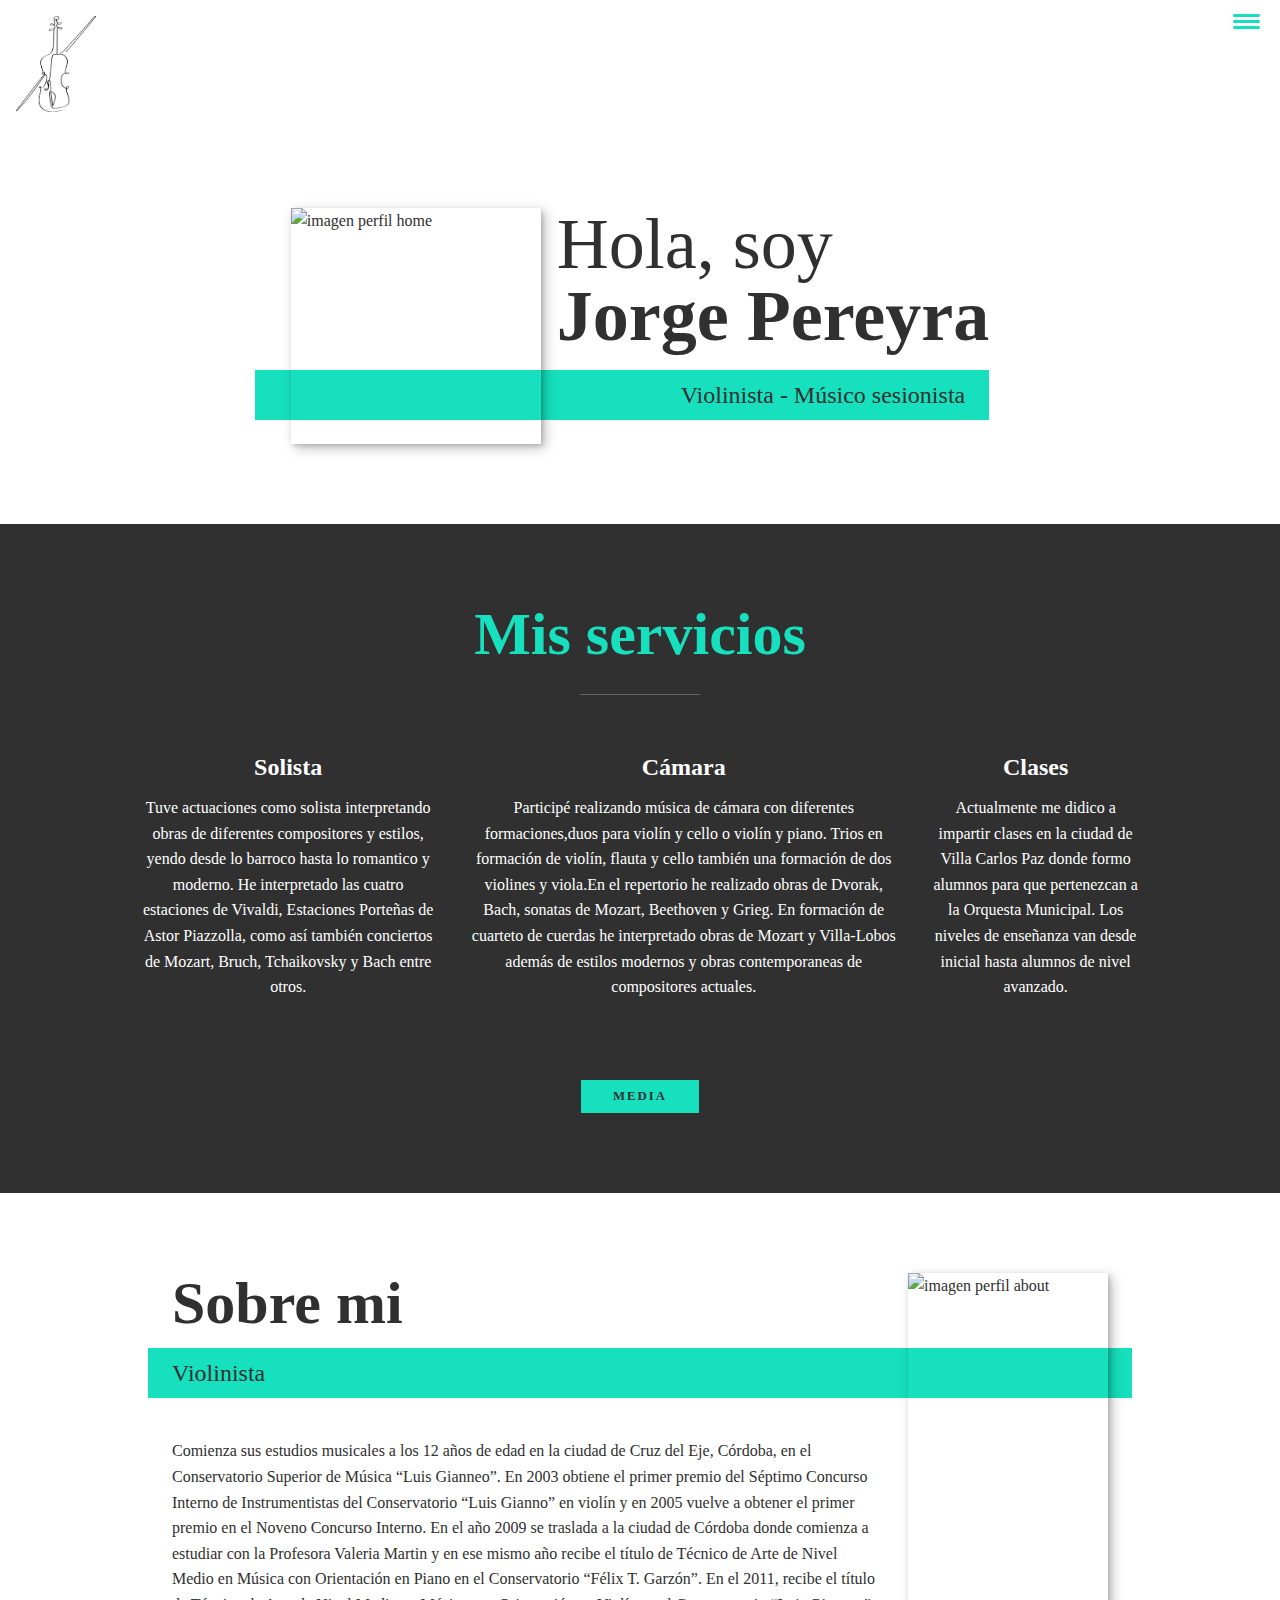
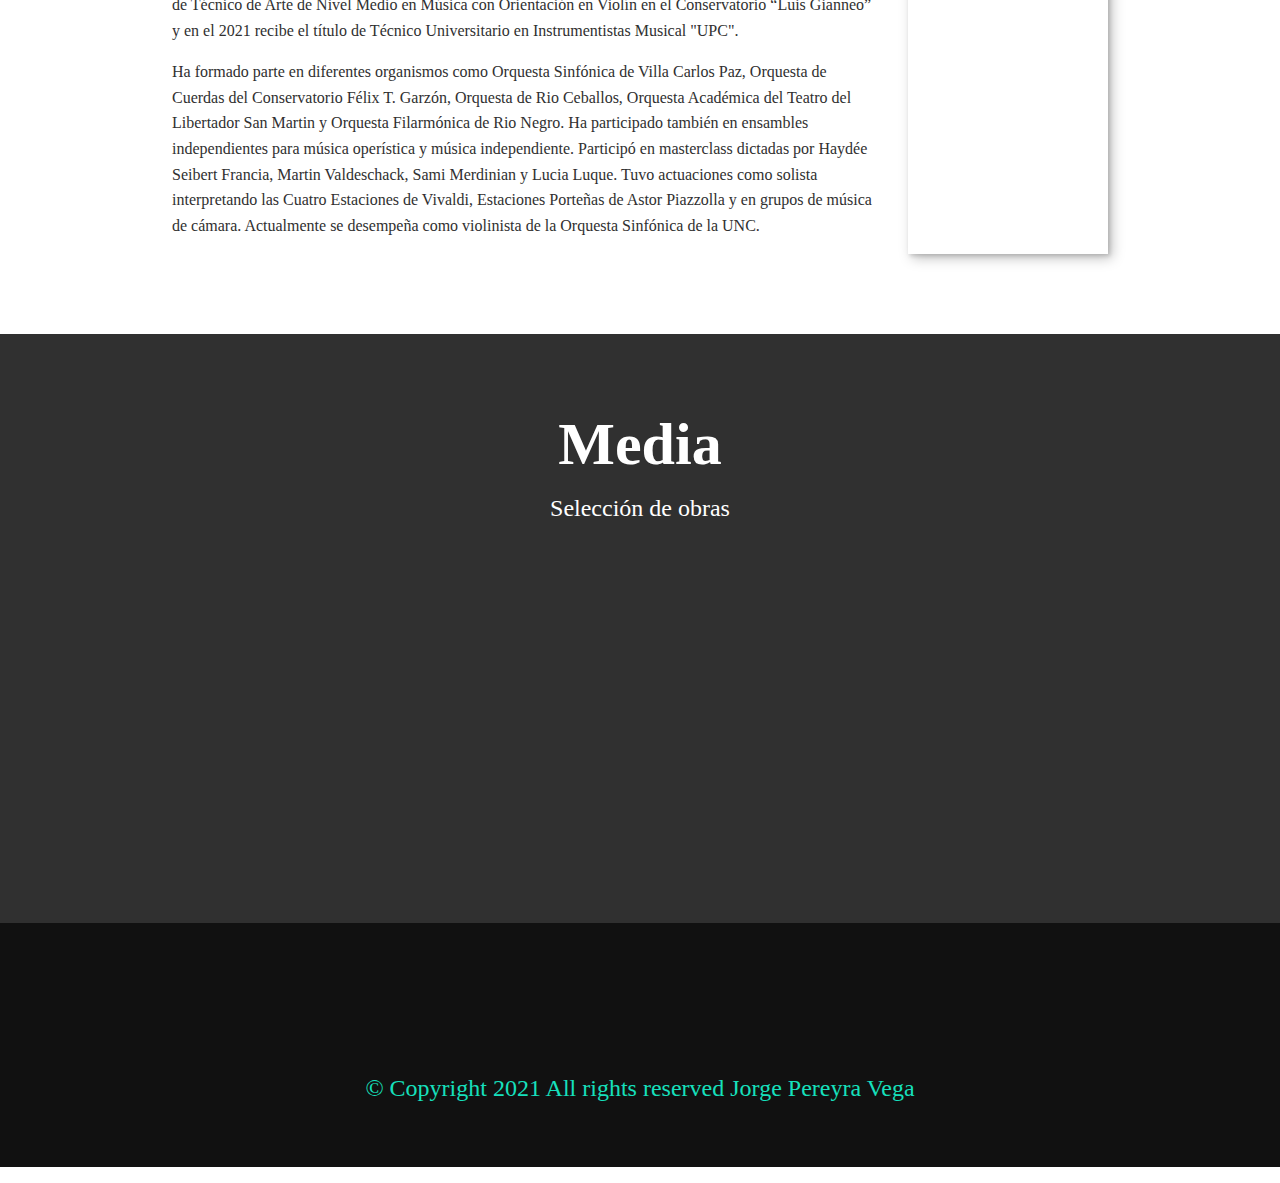
==== index.html @ 7f02680f "se agrega el proyecto" ====
<!DOCTYPE html>
<html lang="en">
<head>
    <meta charset="UTF-8">
    <!-- ETIQUETAS SEO -->
    <meta name="description" content="Bienvenidos al portafolio de Jorge Pereyra, donde encontrás todo acerca de interpretación musical, estilos musicales, obras orquestales... enteráte de mucho más...">
    <meta name="keywords" content="Música, violin, Enseñanza, Estilos musicales e Interpretación ">
    <meta name="author" content="Jorge Pereyra">
    <!-- -->
    <meta http-equiv="X-UA-Compatible" content="IE=edge">
    <meta name="viewport" content="width=device-width, initial-scale=1.0">
    <link rel="stylesheet" href="style.css">
    <link rel="preconnect" href="https://fonts.googleapis.com">
<link rel="preconnect" href="https://fonts.gstatic.com" crossorigin>
<link href="https://fonts.googleapis.com/css2?family=Poppins:wght@200&display=swap" rel="stylesheet">
<script src="https://kit.fontawesome.com/5bc293529f.js" crossorigin="anonymous"></script>
    <title>Portfolio-PereyraVega</title>
</head>
<body>
    <header>
        <div class="logo">
         <img src="./media/violin-trazo.png" alt="logo">
        </div>
        <button class="nav-toggle" aria-label="toggle navigation">
            <span class="hamburger"></span>
        </button>
        <nav class="nav">
            <ul class="nav__list">
                <li class="nav__item"><a href="#home" class="nav__link">Home</a></li>
                <li class="nav__item"><a href="#services" class="nav__link">Mis servicios</a></li>
                <li class="nav__item"><a href="#about" class="nav__link">Sobre mi</a></li>
                <li class="nav__item"><a href="#work" class="nav__link">Media</a></li>
                <li class="nav__item"><a href="./pages/contact.html" class="nav__link">Contacto</a></li>
                <li class="nav__item"><a href="./pages/newsletter.html" class="nav__link">Newsletter</a></li>
            </ul>
        </nav>
    </header>



    <section class="intro" id="home">
        <h1 class="section__title section__title--intro">
            Hola, soy <strong>Jorge Pereyra</strong>
        </h1>
        <p class="section__subtitle section__subtitle--intro">Violinista - Músico sesionista</p>
        <img src="./media/B&W3.jpg" alt="imagen perfil home" class="intro__img">
    </section>



    <section class="my-services" id="services">
        <h2 class="section__title section__title--services">Mis servicios</h2>
        <div class="services">
            <div class="service">
                <h3>Solista</h3>
                <p>Tuve actuaciones como solista interpretando obras de diferentes compositores y estilos, yendo desde lo barroco hasta lo romantico y moderno. He interpretado las cuatro estaciones de Vivaldi, Estaciones Porteñas de Astor Piazzolla, como así también conciertos de Mozart, Bruch, Tchaikovsky y Bach entre otros.</p>
            </div>
            <div class="service">
                <h3>Cámara</h3>
                <p>Participé realizando música de cámara con diferentes formaciones,duos para violín y cello o violín y piano. Trios en formación de violín, flauta y cello también una formación de dos violines y viola.En el repertorio he realizado obras de Dvorak, Bach, sonatas de Mozart, Beethoven y Grieg.
                En formación de cuarteto de cuerdas he interpretado obras de Mozart y Villa-Lobos además de estilos modernos y obras contemporaneas de compositores actuales.
                </p>
            </div>
            <div class="service">
                <h3>Clases</h3>
                <p>Actualmente me didico a impartir clases en la ciudad de Villa Carlos Paz donde formo alumnos para que pertenezcan a la Orquesta Municipal. Los niveles de enseñanza van desde inicial hasta alumnos de nivel avanzado.</p>
            </div>
        </div>
    </div>

        <a href="#work" class="btn">Media</a>
    </section>



    <section class="about-me" id="about">
        <h2 class="section__title section__title--about">Sobre mi</h2>
        <p class="section__subtitle section__subtitle--about"> Violinista</p>
        
        <div class="about-me__body">
            <p>Comienza sus estudios musicales a los 12 años de edad en la ciudad de Cruz del Eje, Córdoba, en el Conservatorio Superior de Música “Luis Gianneo”. En 2003 obtiene el primer premio del Séptimo Concurso Interno de Instrumentistas del Conservatorio “Luis Gianno” en violín y en 2005 vuelve a obtener el primer premio en  el Noveno Concurso Interno. En el año 2009 se traslada a la ciudad de Córdoba donde comienza a estudiar con la Profesora Valeria Martin y en ese mismo año recibe el título de Técnico de Arte de Nivel Medio en Música con Orientación en Piano en el Conservatorio “Félix T. Garzón”. En el 2011, recibe el título de Técnico de Arte de Nivel Medio en Música con Orientación en Violín en el Conservatorio “Luis Gianneo” y en el 2021 recibe el título de Técnico Universitario en Instrumentistas Musical "UPC". </p>
            <p>Ha formado parte en diferentes organismos como Orquesta Sinfónica de Villa Carlos Paz,  Orquesta de Cuerdas del Conservatorio Félix T. Garzón, Orquesta de Rio Ceballos, Orquesta Académica del Teatro del Libertador San Martin y Orquesta Filarmónica de Rio Negro. Ha participado también  en ensambles independientes para música operística y música independiente. Participó en masterclass dictadas por Haydée Seibert Francia, Martin Valdeschack, Sami Merdinian y Lucia Luque. Tuvo actuaciones como solista interpretando las Cuatro Estaciones de Vivaldi, Estaciones Porteñas de Astor Piazzolla y en grupos de música de cámara. Actualmente se desempeña como violinista de la Orquesta Sinfónica de la UNC.</p>
        </div>

        <img src="./media/profile.jpg" alt="imagen perfil about" class="about-me__img">
    </section>



    <section class="my-work" id="work">
        <h2 class="section__title">Media</h2>
        <p class="section__subtitle">Selección de obras</p>

        <div class="portfolio">
            <iframe width="460" height="315" src="https://www.youtube.com/embed/cEYfq7NdW5w" title="YouTube video player" frameborder="0" allow="accelerometer; autoplay; clipboard-write; encrypted-media; gyroscope; picture-in-picture" allowfullscreen></iframe>

            <iframe width="460" height="315" src="https://www.youtube.com/embed/boh4JI133OY" title="YouTube video player" frameborder="0" allow="accelerometer; autoplay; clipboard-write; encrypted-media; gyroscope; picture-in-picture" allowfullscreen></iframe>

            <iframe width="460" height="315" src="https://www.youtube.com/embed/Q-4v9QASBJc" title="YouTube video player" frameborder="0" allow="accelerometer; autoplay; clipboard-write; encrypted-media; gyroscope; picture-in-picture" allowfullscreen></iframe>
        </div>
    </section>


    <footer class="footer">
        
        <ul class="social-list">
            <li class="social-list__item">
                <a class="social-list__link" href="https://twitter.com">
                    <i class="fab fa-twitter"></i>
                </a>
            </li>
                    
            <li class="social-list__item">
                <a class="social-list__link" href="https://instagram.com">
                    <i class="fab fa-instagram"></i></a>                
            </li>

            <li class="social-list__item">
                <a class="social-list__link" href="https://facebook.com">
                    <i class="fab fa-facebook"></i></a>
            </li>
        </ul>
        &copy; Copyright 2021 
            All rights reserved Jorge Pereyra Vega
    </footer>


    <script src="index.js"></script>
</body>
</html>
---- style.css ----
*,
*::before,
*::after {
    box-sizing: border-box;
}

:root {
    --ff-primary:font-family: 'Poppins', sans-serif;
    --ff-secondary: ;

    --fw-reg: 300;
    --fw-bold: 900;

    --clr-ligt: #fff;
    --clr-dark: #303030;
    --clr-accent: #16e0bd;


    --fs-h1: 3rem;
    --fs-h2: 2.25rem;
    --fs-h3: 1.25rem;
    --fs-body: 1rem;


    --bs:0.25em 0.25em 0.75em rgba(0,0,0,.25),
         0.125em 0.125em 0.25em rgba(0,0,0,.15);
}

@media (min-width: 800px) {
    :root {
        --fs-h1:4.5rem;
        --fs-h2:3.75rem;
        --fs-h3: 1.5rem;
        --fs-body:1.125rem;
    }
}
 
strong{ 
    font-weight: var(--fw-bold);
}

:focus {
    outline: 3px solid var(--clr-accent);
    outline-offset: 3px;
}

.btn {
    display: inline-block;
    padding: .5em 2.5em;
    background: var(--clr-accent);
    color: var(--clr-dark);
    text-decoration: none;
    cursor: pointer;
    font-size: .8rem;
    text-transform: uppercase;
    letter-spacing: 2px;
    font-weight: var(--fw-bold);
    transition: transform 200ms ease-in-out;
}
.btn:hover{
    transform: scale(1.1);
}


/* GENERALES */

html{
    scroll-behavior: smooth;
}

body {
    background: var(--clr-ligt);
    color: var(--clr-dark);
    margin: 0;
    font-family: var(--ff-primary);
    line-height: 1.6;
}
section {
    padding: 5em 2em;
}

img {
    display: block;
    max-width: 100%;
}



/*TIPOGRAFIA*/

h1, h2, h3 {
    line-height: 1;
    margin: 0;
}

h1 {    font-size: var(--fs-h1); }
h2 {    font-size: var(--fs-h2); }
h3 {    font-size: var(--fs-h3); }

.section__title {
    margin-bottom: .25em;
}
.section__title--intro {
    font-weight: var(--fw-reg);
}
.section__title--intro strong{
    display: block;
}
.section__subtitle {
    margin: 0;
    font-size: var(--fs-h3);
}
.section__subtitle--intro,
.section__subtitle--about {
    background: var(--clr-accent);
    padding: .25em 1em;
    font-family: var(--ff-secondary);
    margin-bottom: 1em;
}

.section__subtitle--work{
    color: var(--clr-accent);
    font-weight: var(--fw-bold);
    margin-bottom: 2em;
}




/*HEADER*/

header{
    display: flex;
    justify-content: space-between;
    padding: 1em;
}

.logo{
    max-width: 80px;
}
 
.nav{
    position: fixed;
    background: var(--clr-dark);
    color: var(--clr-ligt);
    top:0;
    bottom: 0;
    left: 0;
    right: 0;
    z-index: 100;

    transform: translateX(100%);
    transition: transform 250ms cubic-bezier(.5, 0, .5, 1);
}
.nav__list{
    list-style: none;
    display: flex;
    height: 100%;
    flex-direction: column;
    justify-content: space-evenly;
    align-items: center;
    margin: 0;
    padding: 0;
}
.nav__link{
    color: inherit;
    font-weight: var(--fw-bold);
    font-size: var(--fs-h2);
    text-decoration: none;
}

.nav__link:hover{ 
    color: var(--clr-accent);
}

.nav-toggle {
    padding: .5em;
    background: transparent;
    border: 0;
    cursor: pointer;
    position: absolute;
    right: 1em;
    top: 1em;
    z-index: 1000;
}

.nav-open .nav{
    transform: translateX(0);
}
.nav-open .nav-toggle{
    position: fixed;
}

.nav-open .hamburger{
    transform: rotate(.625turn);
}

.nav-open .hamburger::before{
    transform: rotate(90deg) translateX(-6px);
}
.nav-open .hamburger::after{
    opacity: 0;
}

.hamburger{
    display: block;
    position: relative;
}

.hamburger,
.hamburger::before,
.hamburger::after {
    background: var(--clr-accent);
    width: 2em;
    height: 3px;
    border-radius: 1em;
    transition: transform 250ms ease-in-out;
}

.hamburger::before,
.hamburger::after {
    content: '';
    position: absolute;
    left: 0;
    right: 0;
   
}
.hamburger::before {
    top: 6px;
}
.hamburger::after{
    bottom: 6px;
}


/*INTRO SECTION*/

.intro {
    position: relative;
}

.intro__img{
    box-shadow: var(--bs);
}
.section__subtitle--intro{
    display: inline-block;
}



@media (min-width: 600px) {
    .intro {
        display: grid;
        width: min-content;
        margin: 0 auto;
        grid-column-gap: 1em;
        grid-template-areas: 
        "img title"
        "img subtitle";
        grid-template-columns: min-content max-content;
    }
    .intro__img {
        grid-area: img;
        min-width: 250px;
        position: relative;
        z-index: 2;
    }
    .section__subtitle--intro {
        align-self: start;
        grid-column: -1 / 1;
        grid-row: 2;
        text-align: right;
        position: relative;
        left: -1.5em;
        width: calc(100% + 1.5em);
    }
}




/*PAGINA SERVICES*/

.my-services {
    background-color: var(--clr-dark);
    background-image: url(../fotos/partitura.jpg);
    background-size: cover;
    background-blend-mode: multiply;
    color: var(--clr-ligt);
    text-align: center;
}

.section__title--services{
    color: var(--clr-accent);
    position: relative;
}

.section__title--services::after {
    content: '';
    display: block;
    width: 2em;
    height: 1px;
    margin: 0.5em auto 1em;
    background: var(--clr-ligt);
    opacity: 0.25;
}

.services {
    margin-bottom: 4em;
}
.service {
    max-width: 500px;
    margin: 0 auto;
}


@media (min-width:800px) {
    .services{
        display: flex;
        max-width: 1000px;
        margin-left: auto;
        margin-right: auto;
    }

    .service + .service {
        margin-left: 2em;
    }
}






/*PAGINA ABOUT*/

.about-me{
    max-width: 1000px;
    margin: 0 auto;
}
.about-me__img{
    box-shadow: var(--bs);
}




@media (min-width: 600px){
    .about-me{
        display: grid;
        grid-template-columns: 1fr 200px;
        grid-template-areas: 
        "title img"
        "subtitle img"
        "text img";
        grid-column-gap: 2em;
    }
    .section__title--about{
        grid-area: title;
    }
    .section__subtitle--about{
        grid-column: 1/-1;
        grid-row: 2;
        position: relative;
        left: -1em;
        width: calc(100% + 2em);
        padding-left: 1em;
        padding-right: calc(200px + 4em);
    }
    .about-me__img{
        grid-area: img;
        position: relative;
        z-index: 2;
    }
}




/*PAGINA WORK*/

.my-work{
    background-color: var(--clr-dark);
    color: var(--clr-ligt);
    text-align: center;
}

.portfolio{
    display: grid;
    grid-template-columns: repeat(auto-fit, minmax(300px, 1fr));
    
}
.portfolio__item{
    background: var(--clr-accent);
    overflow: hidden;
}
.portfolio__img{
    transition: transform 750ms cubic-bezier(.5, 0, .5, 1),
    opacity 250em linear;
}

.portfolio__img:hover {
    transform: scale(1.2);
    opacity: .5;
}



/* PAGINA CONTACTO */
.form{
    width: 350px;
    margin-left: 20%;
    margin-bottom: 5em;
    display: flex;
    flex-direction: column;  
    background: var(--clr-ligt);
}
.form h2{
    font-size: 45px;
    margin: 15px;
}
.form input{
    margin: 10px 0;
    padding: 7px;
    border-radius: 6px;
    
}
.form textarea{
    width: 350px;
}
.form button{
    font-weight: bold;
    font-size: 15px;
    text-transform: uppercase;
    
}

/* PAGINA NEWSLETTER */

.newsletter {
    display: flex;
    justify-content: flex-start;
    align-items: center;
    flex-direction: column;
    margin-bottom: 20em;
    background: var(--clr-ligt);
}
.newsletter h1{
    font-size: 45px;
    margin: 15px 0 40px;
}

.newsletter input{
    margin: 2em 0;
    padding: 1em;
    border-radius: 6px;
}

.newsletter button{
    margin-top: 2em;
    padding: 1em;
}

/* FOOTER */

.footer {
    background: #111;
    color: var(--clr-accent);
    text-align: center;
    padding: 2.5em 0;
    font-size: var(--fs-h3);
}

.footer a {
    color: inherit;
    text-decoration: none;
}

.footer__link{
    font-weight: var(--fw-bold);
    
}

.footer__link:hover,
.social-list__link:hover{
    opacity: .7;
}

.footer__link:hover{
    text-decoration: underline;
}

.social-list{
    list-style: none;
    display: flex;
    justify-content: center;
    margin: 2em 0 0;
    padding: 0;
}

.social-list__item{
    margin: 0 .5em;    
}

.social-list__link{
    padding: 5em;
}
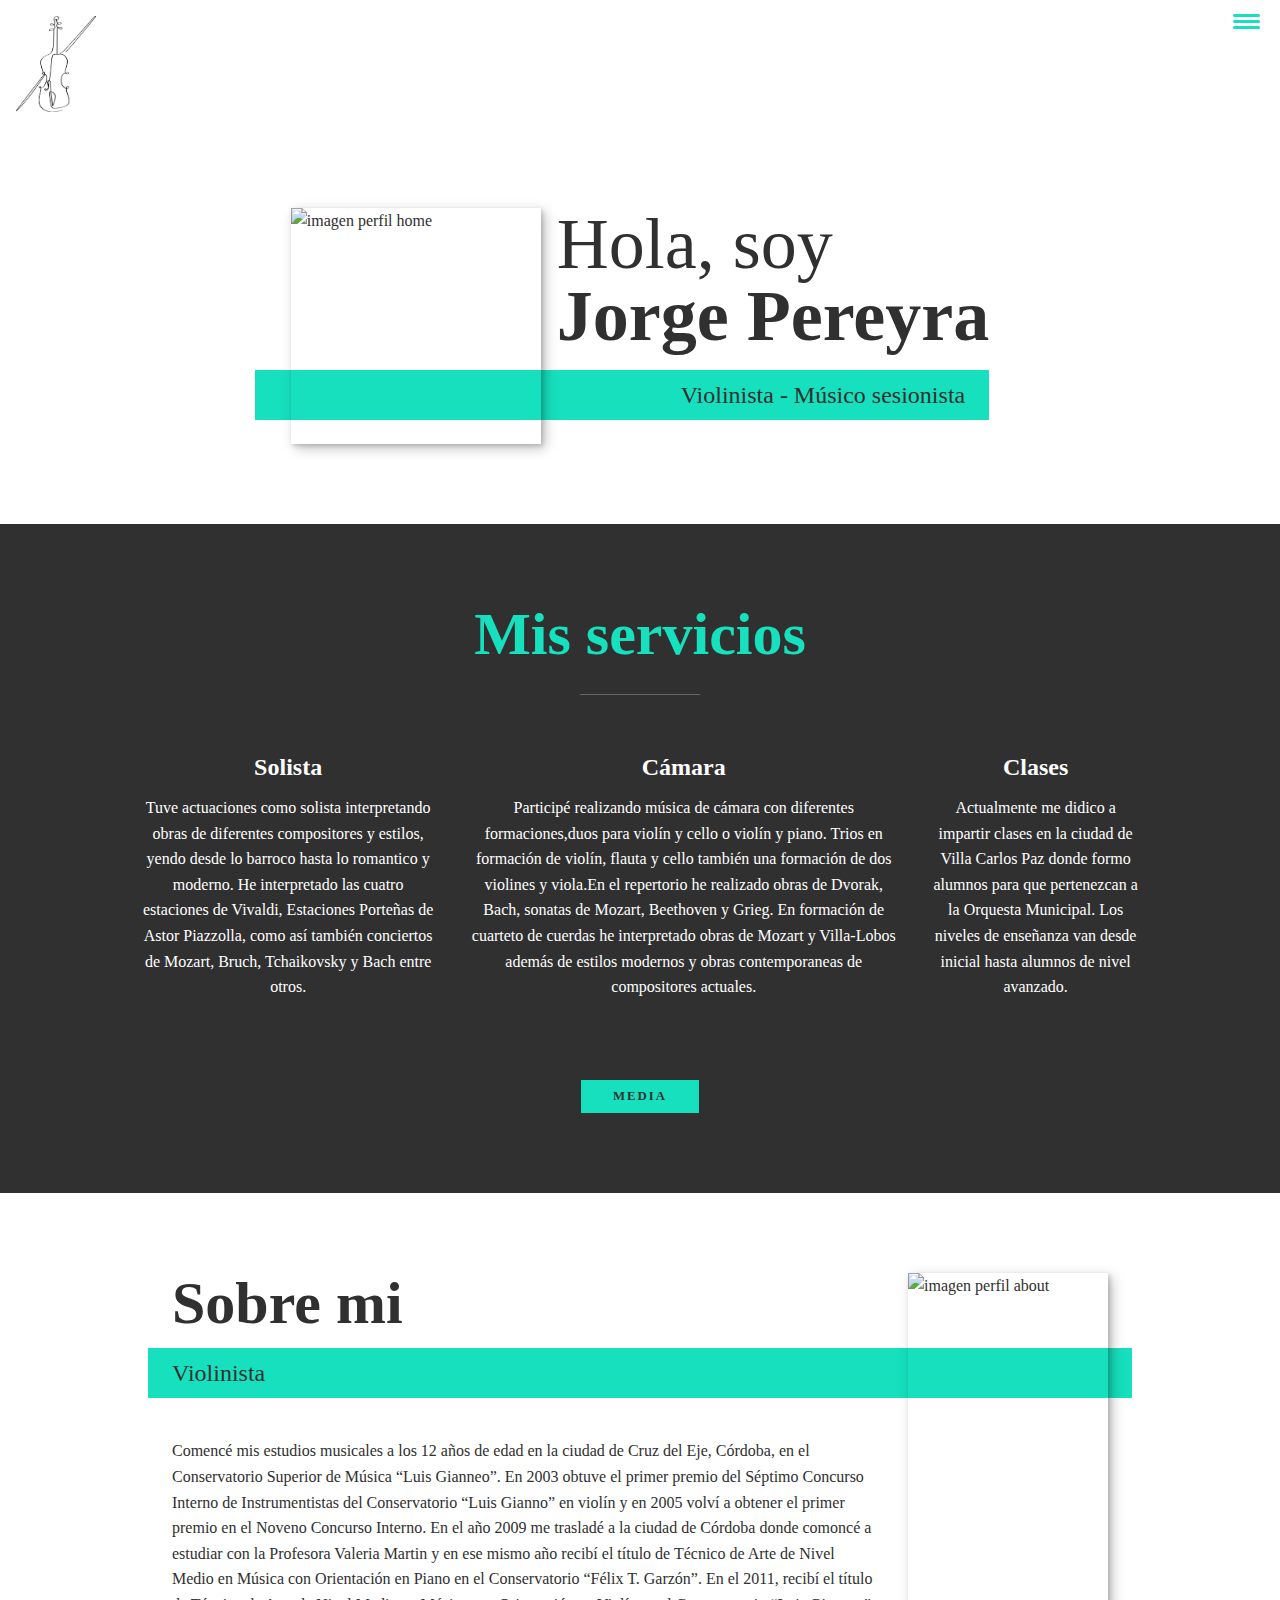
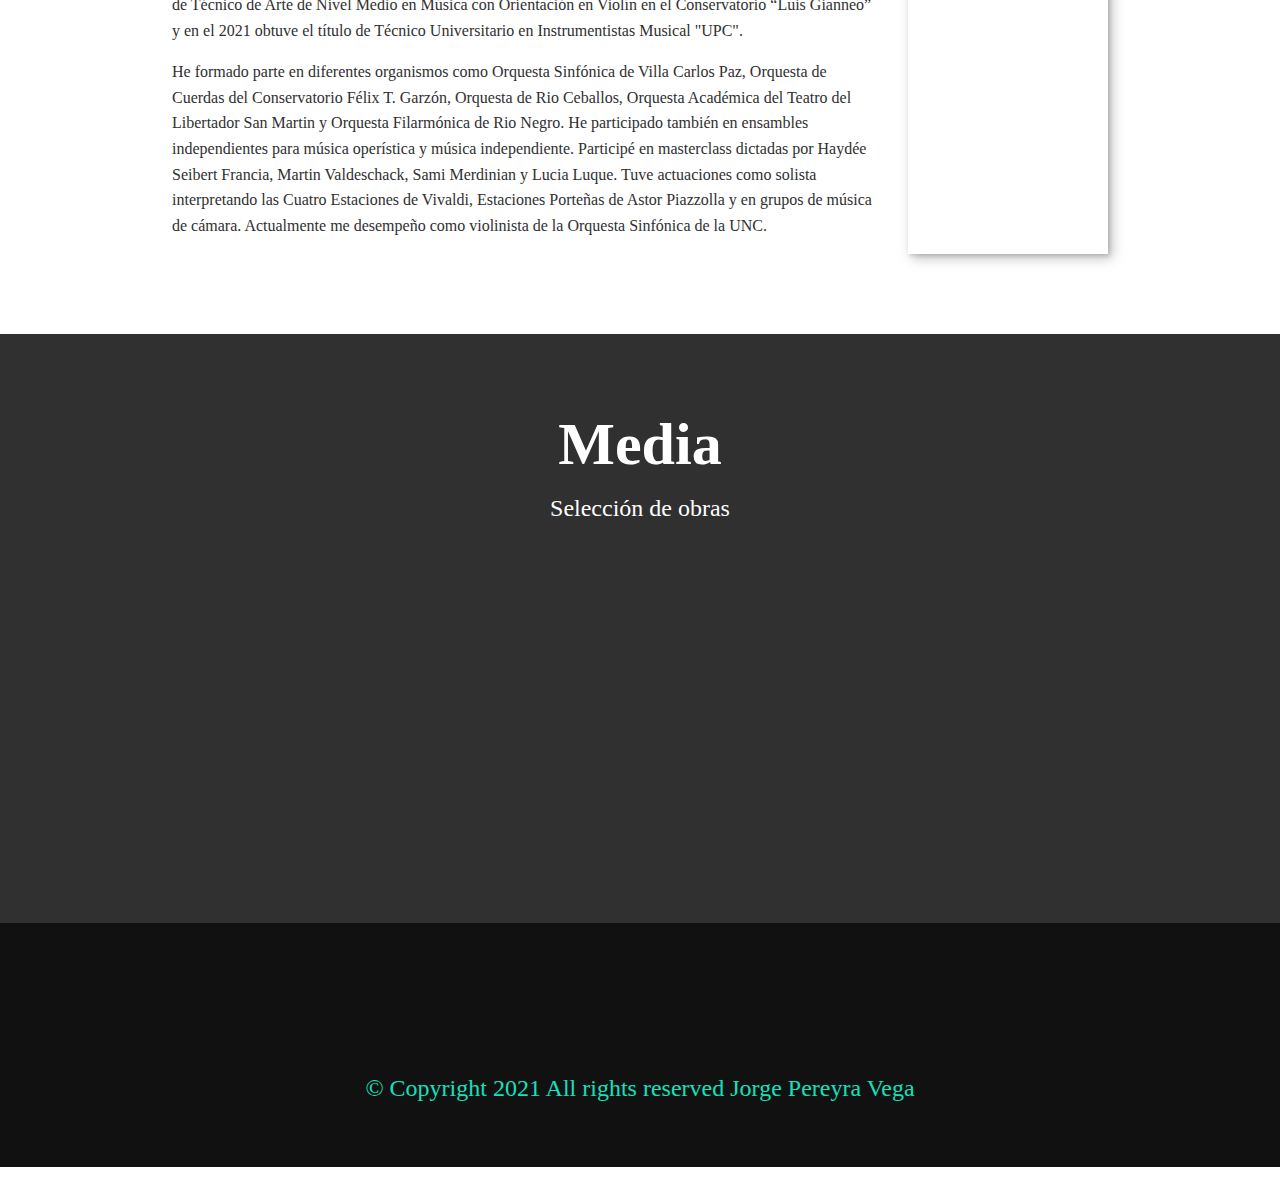
==== commit 5f23b2f7: "linkeado de fondo services" ====
--- a/index.html
+++ b/index.html
@@ -78,8 +78,8 @@
         <p class="section__subtitle section__subtitle--about"> Violinista</p>
         
         <div class="about-me__body">
-            <p>Comienza sus estudios musicales a los 12 años de edad en la ciudad de Cruz del Eje, Córdoba, en el Conservatorio Superior de Música “Luis Gianneo”. En 2003 obtiene el primer premio del Séptimo Concurso Interno de Instrumentistas del Conservatorio “Luis Gianno” en violín y en 2005 vuelve a obtener el primer premio en  el Noveno Concurso Interno. En el año 2009 se traslada a la ciudad de Córdoba donde comienza a estudiar con la Profesora Valeria Martin y en ese mismo año recibe el título de Técnico de Arte de Nivel Medio en Música con Orientación en Piano en el Conservatorio “Félix T. Garzón”. En el 2011, recibe el título de Técnico de Arte de Nivel Medio en Música con Orientación en Violín en el Conservatorio “Luis Gianneo” y en el 2021 recibe el título de Técnico Universitario en Instrumentistas Musical "UPC". </p>
-            <p>Ha formado parte en diferentes organismos como Orquesta Sinfónica de Villa Carlos Paz,  Orquesta de Cuerdas del Conservatorio Félix T. Garzón, Orquesta de Rio Ceballos, Orquesta Académica del Teatro del Libertador San Martin y Orquesta Filarmónica de Rio Negro. Ha participado también  en ensambles independientes para música operística y música independiente. Participó en masterclass dictadas por Haydée Seibert Francia, Martin Valdeschack, Sami Merdinian y Lucia Luque. Tuvo actuaciones como solista interpretando las Cuatro Estaciones de Vivaldi, Estaciones Porteñas de Astor Piazzolla y en grupos de música de cámara. Actualmente se desempeña como violinista de la Orquesta Sinfónica de la UNC.</p>
+            <p>Comencé mis estudios musicales a los 12 años de edad en la ciudad de Cruz del Eje, Córdoba, en el Conservatorio Superior de Música “Luis Gianneo”. En 2003 obtuve el primer premio del Séptimo Concurso Interno de Instrumentistas del Conservatorio “Luis Gianno” en violín y en 2005 volví a obtener el primer premio en  el Noveno Concurso Interno. En el año 2009 me trasladé a la ciudad de Córdoba donde comoncé a estudiar con la Profesora Valeria Martin y en ese mismo año recibí el título de Técnico de Arte de Nivel Medio en Música con Orientación en Piano en el Conservatorio “Félix T. Garzón”. En el 2011, recibí el título de Técnico de Arte de Nivel Medio en Música con Orientación en Violín en el Conservatorio “Luis Gianneo” y en el 2021 obtuve el título de Técnico Universitario en Instrumentistas Musical "UPC". </p>
+            <p>He formado parte en diferentes organismos como Orquesta Sinfónica de Villa Carlos Paz,  Orquesta de Cuerdas del Conservatorio Félix T. Garzón, Orquesta de Rio Ceballos, Orquesta Académica del Teatro del Libertador San Martin y Orquesta Filarmónica de Rio Negro. He participado también  en ensambles independientes para música operística y música independiente. Participé en masterclass dictadas por Haydée Seibert Francia, Martin Valdeschack, Sami Merdinian y Lucia Luque. Tuve actuaciones como solista interpretando las Cuatro Estaciones de Vivaldi, Estaciones Porteñas de Astor Piazzolla y en grupos de música de cámara. Actualmente me desempeño como violinista de la Orquesta Sinfónica de la UNC.</p>
         </div>
 
         <img src="./media/profile.jpg" alt="imagen perfil about" class="about-me__img">
--- a/style.css
+++ b/style.css
@@ -469,6 +469,8 @@
     text-align: center;
     padding: 2.5em 0;
     font-size: var(--fs-h3);
+    display: flex;
+    flex-direction: column;
 }
 
 .footer a {
